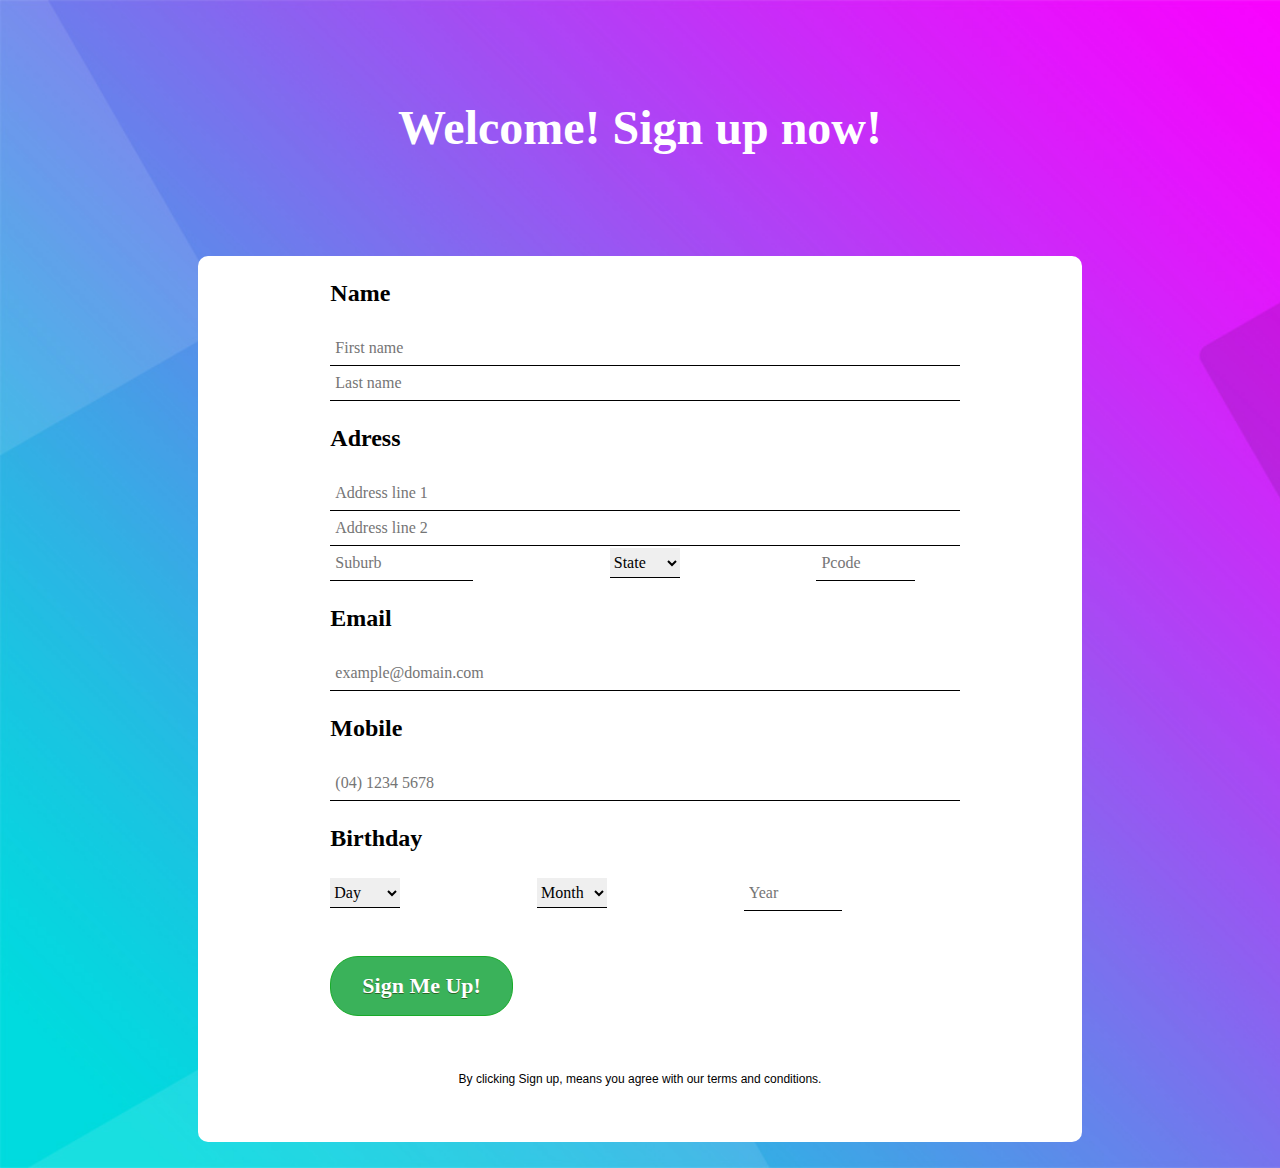
==== Jerry/index.html @ bd554987 "Signed-off-by: Jerry Laptop <jerry.wangrj@gmail.com>" ====
<!DOCTYPE html>
<html lang="en-US">
<html>
<head>
<meta charest="UTF-8">
<meta name="viewport" content="width=device-width, initial-scale=1">
<link rel="stylesheet" href="css/style.css" type="text/css">
<title>Registration Form</title>
</head>

<body>
	<header>
		<h1>Welcome! Sign up now!</h1>
	</header>

	<div class="form">
		<form id="contactform"> 
			<p class="contact"><label for="fname" id="name">Name</label></p> 
			<input id="fname" name="fname" placeholder="First name" required="required" type="text" class="nameblock"> <br>
			<input id="lname" name="lname" placeholder="Last name" required="required" type="text" class="nameblock">
			
			<p class="contact"><label for="Address">Adress</label></p> 
			<input id="ad1" name="ad1" placeholder="Address line 1" required="required" type="text"> <br>
			<input id="ad2" name="ad2" placeholder="Address line 2" required="required" type="text"> <br>
			<input id="suburb" name="suburb" placeholder="Suburb" required="required" type="text">
			<select class="select-menu" id="state" name="state">
				<option selected disabled>State</option>
				<option value="01">NSW</option>
				<option value="02">QLD</option>
				<option value="03">SA</option>
				<option value="04">TAS</option>
				<option value="05">VIC</option>
				<option value="06">WA</option>
				<option value="07">ACT</option>
				<option value="08">NT</option>
			</select>
			<input id="pcode" name="pcode" placeholder="Pcode" required="required" type="text">
			
			<p class="contact"><label for="email">Email</label></p> 
			<input id="email" name="email" placeholder="example@domain.com" required="required" type="email"> 
			
			<p class="contact"><label for="Mobile">Mobile</label></p> 
			<input id="mobile" name="mobile" placeholder="(04) 1234 5678" required="required" type="tel"> 
			
			<p class="contact"><label for="DOB">Birthday</label></p> 
			<select class="select-menu" id="birthday" name="birthday">
				<option selected disabled>Day</option>
				<option value="01">01</option>
				<option value="02">02</option>
				<option value="03">03</option>
				<option value="04">04</option>
				<option value="05">05</option>
				<option value="06">06</option>
				<option value="07">07</option>
				<option value="08">08</option>
				<option value="09">09</option>
				<option value="10">10</option>
				<option value="11">11</option>
				<option value="12">12</option>
				<option value="13">13</option>
				<option value="14">14</option>
				<option value="15">15</option>
				<option value="16">16</option>
				<option value="17">17</option>
				<option value="18">18</option>
				<option value="19">19</option>
				<option value="20">20</option>
				<option value="21">21</option>
				<option value="22">22</option>
				<option value="23">23</option>
				<option value="24">24</option>
				<option value="25">25</option>
				<option value="26">26</option>
				<option value="27">27</option>
				<option value="28">28</option>
				<option value="29">29</option>
				<option value="30">30</option>
				<option value="31">31</option>
            </select>
			<select class="select-menu" id="birthmonth" name="birthmonth">
				<option selected disabled>Month</option>
				<option value="01">January</option>
				<option value="02">February</option>
				<option value="03" >March</option>
				<option value="04">April</option>
				<option value="05">May</option>
				<option value="06">June</option>
				<option value="07">July</option>
				<option value="08">August</option>
				<option value="09">September</option>
				<option value="10">October</option>
				<option value="11">November</option>
				<option value="12">December</option>
            </select>
			<input id="birthyear" name="year" placeholder="Year" required="required" type="text"><br>
		</form> 
		
		<button class="myButton" type="submit">Sign Me Up!</a></button>
		<p class="notice">By clicking Sign up, means you agree with our terms and conditions.</p> 
		
	</div>
	<br>
	
</body>
</html>
---- Jerry/css/style.css ----
body{
	background-image:url(../images/bg.jpg);
	background-repeat:no-repeat;
	background-size:cover;
	height: 100%;
}

h1{
	color: #FFFFFF; 
	font-size: 48px;
	font-weight: bold;
	text-align: center;
	font-family: Comic Sans MS;
	line-height:400%;
}

.form{
	width: 70%;
    background: #FFFFFF;
    border-radius: 10px;
    overflow: hidden;
	margin-left: 15%;
	margin-right: 15%;
}

.contact{
	font-family: Palatino Linotype;
	font-size: 24px;
	font-weight: bold;
	margin-left: 15%
}

input[type="text"],input[type="email"],input[type="tel"]
{
    font-family: cursive;
	font-size: 16px;
	margin-left: 15%;
	line-height: 1.5;
	padding: 5px;
	width: 70%;
	border: none;
	border-bottom: 1px solid;
}

.select-menu{
	font-family: cursive;
	font-size: 16px;
	width:70px;
	margin-left: 15%;
	padding-top: 5px;
	padding-bottom: 5px;
	border: none;
	border-bottom: 1px solid;
}

.notice{
	font-family: Helvetica;
	font-size: 12px;
	text-align: center;
	padding: 5%;
}

#suburb{
	width: 15%
}

#birthyear, #pcode{
	width: 10%;
	margin-right: 15%
}

.myButton {
	background-color: #3ab25a;
	text-align: center;
	border-radius: 28px;
	border: 1px solid #18ab29;
	display: inline-block;
	cursor: pointer;
	color: #ffffff;
	font-family: Comic Sans MS;
	font-weight: bold;
	font-size: 22px;
	padding: 16px 31px;
	text-decoration: none;
	text-shadow: 0px 1px 0px #2f6627;
	margin-left: 15%;
	margin-right: 15%;
	margin-top:5%;
	margin-bottom:0;
}
.myButton:hover {
	background-color: #5cbf2a;
}
.myButton:active {
	position: relative;
	top: 1px;
}
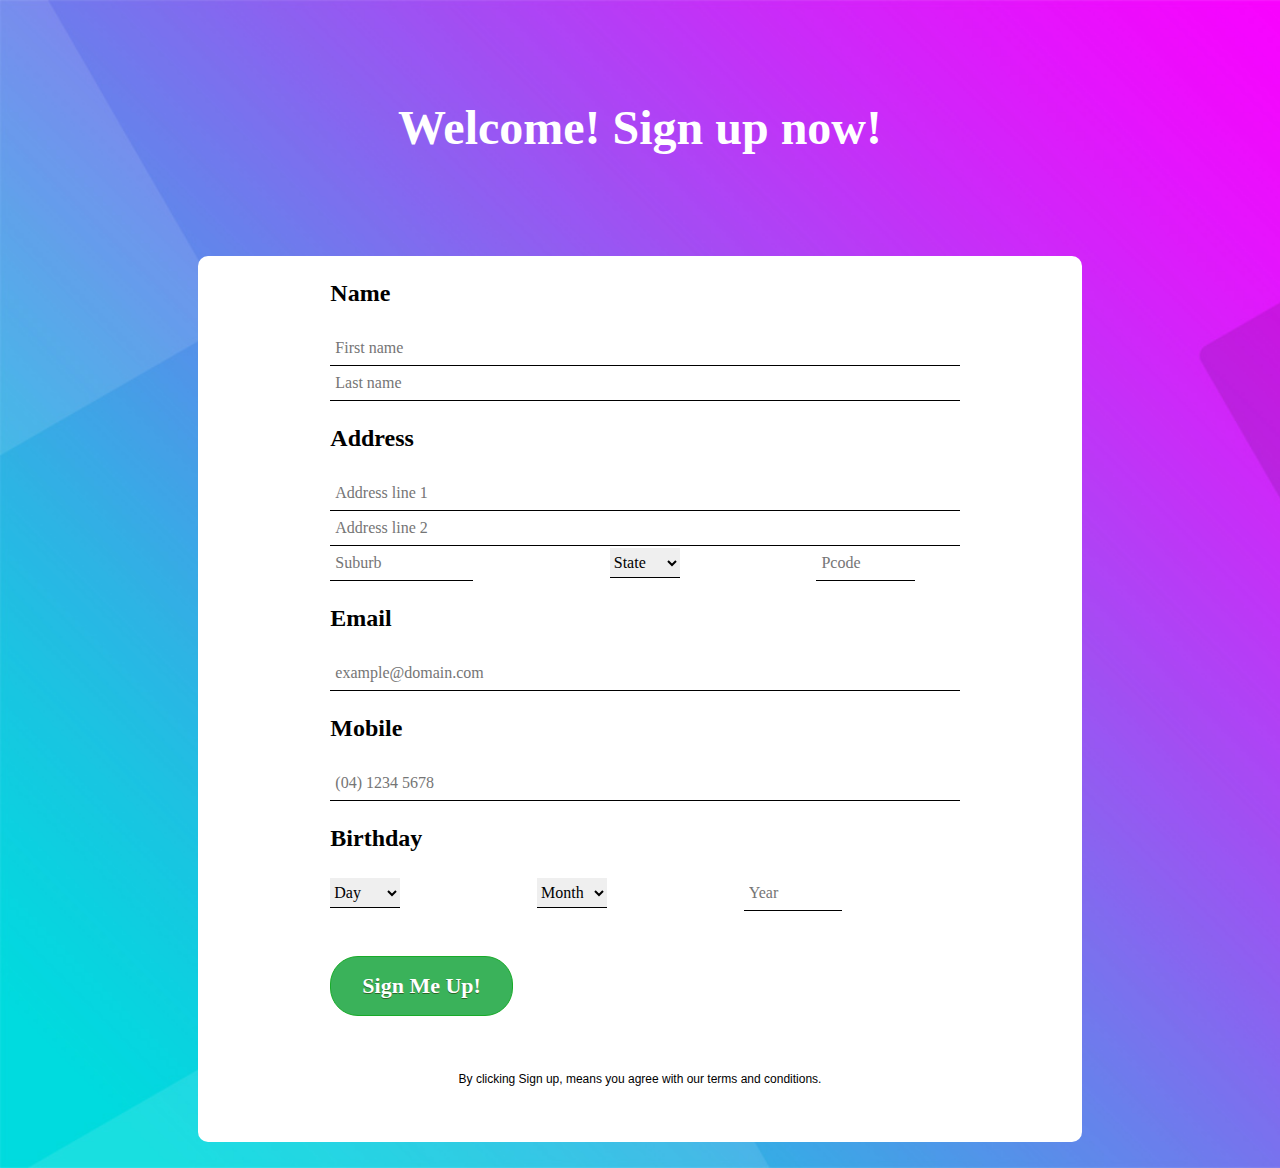
==== commit 16da3dff: "Signed-off-by: Jerry Laptop <jerry.wangrj@gmail.com>" ====
--- a/Jerry/index.html
+++ b/Jerry/index.html
@@ -19,7 +19,7 @@
 			<input id="fname" name="fname" placeholder="First name" required="required" type="text" class="nameblock"> <br>
 			<input id="lname" name="lname" placeholder="Last name" required="required" type="text" class="nameblock">
 			
-			<p class="contact"><label for="Address">Adress</label></p> 
+			<p class="contact"><label for="Address">Address</label></p> 
 			<input id="ad1" name="ad1" placeholder="Address line 1" required="required" type="text"> <br>
 			<input id="ad2" name="ad2" placeholder="Address line 2" required="required" type="text"> <br>
 			<input id="suburb" name="suburb" placeholder="Suburb" required="required" type="text">
